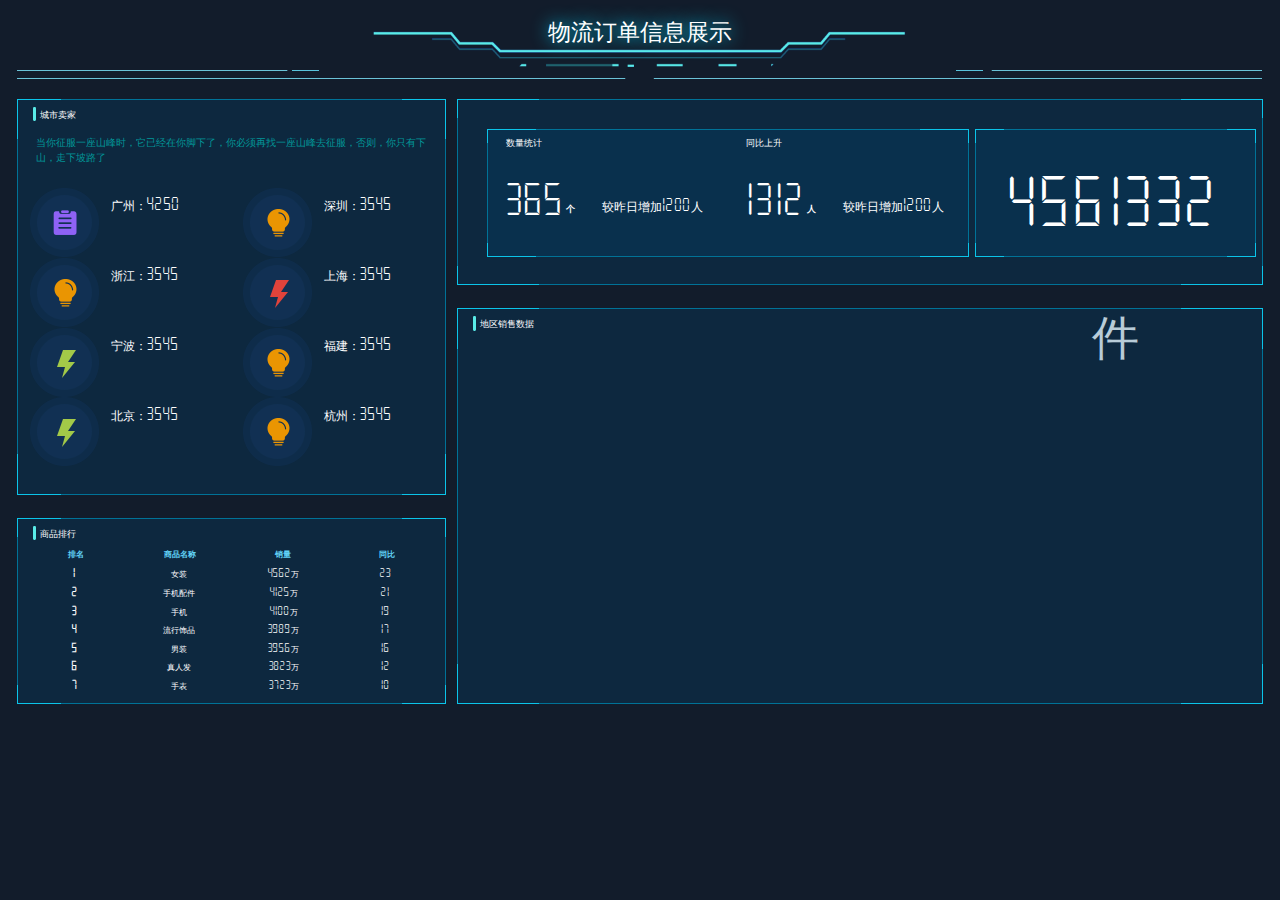
==== .idea/HIV/index2.html @ 97f4dd0d "11" ====
<!DOCTYPE html>
<html lang="en">
<head>
    <meta charset="UTF-8">
    <title>订单信息-飞天素材网</title>
    <link rel="stylesheet" href="css/public.css" >
    <link rel="stylesheet" href="css/index1.css" >
    <script src="js/jquery.min.js" ></script>
</head>
<script>
/*    $(function () {
        $('.myscroll').myScroll({
            speed: 60, //数值越大，速度越慢
            rowHeight: 38 //li的高度
        });
    });*/

    $(document).ready(function () {
        var whei = $(window).width()
        $("html").css({ fontSize: whei / 22 });
        $(window).resize(function () {
            var whei = $(window).width();
            $("html").css({ fontSize: whei / 22 })
        });
    });
</script>
<body>
<div class="main">
    <div class="header">
        <div class="header-left fl" id="time"></div>
        <div class="header-center fl">
            <div class="header-title">
                物流订单信息展示
            </div>
            <div class="header-img"></div>
        </div>
        <div class="header-right fl"></div>
        <div class="header-bottom fl"></div>
    </div>


    <div class="center">
        <div class="center-left fl">
            <div class="left-top rightTop border">
                <div class="title">城市卖家</div>
                <div class="top-list">
                    <p>当你征服一座山峰时，它已经在你脚下了，你必须再找一座山峰去征服，否则，你只有下山，走下坡路了</p>
                    <ul>
                        <li>
                            <img src="images/pic-4.png"  alt="">
                           <span>广州：4250</span>
                        </li>
                        <li>
                            <img src="images/pic-5.png"  alt="">
                            <span>深圳：3545</span>
                        </li>
                        <li>
                            <img src="images/pic-5.png"  alt="">
                            <span>浙江：3545</span>
                        </li>
                        <li>
                            <img src="images/pic-6.png"  alt="">
                            <span>上海：3545</span>
                        </li>
                        <li>
                            <img src="images/pic-7.png"  alt="">
                            <span>宁波：3545</span>
                        </li>
                        <li>
                            <img src="images/pic-5.png"  alt="">
                            <span>福建：3545</span>
                        </li>
                        <li>
                            <img src="images/pic-7.png"  alt="">
                            <span>北京：3545</span>
                        </li>
                        <li>
                            <img src="images/pic-5.png"  alt="">
                            <span>杭州：3545</span>
                        </li>
                    </ul>
                </div>

            </div>

            <div class="left-bottom rightTop border">
                <div class="title">商品排行</div>
                <div class="bottom-b">
                    <!--<div id="chart3" class="allnav"></div>-->
                    <div class="gun">
                        <span>排名</span>
                        <span>商品名称</span>
                        <span>销量</span>
                        <span>同比</span>
                    </div>
                    <div id="FontScroll" class="myscroll">
                        <ul>
                            <li>
                                <div class="fontInner clearfix">
                                    <span>
                                        <b>1</b>
                                    </span>
                                    <span>女装</span>
                                    <span>4562万</span>
                                    <span>23%</span>
                                </div>
                            </li>
                            <li>
                                <div class="fontInner clearfix">
                                    <span>
                                        <b>2</b>
                                    </span>
                                    <span>手机配件</span>
                                    <span>4125万</span>
                                    <span>21%</span>
                                </div>
                            </li>
                            <li>
                                <div class="fontInner clearfix">
                                    <span>
                                        <b>3</b>
                                    </span>
                                    <span>手机</span>
                                    <span>4100万</span>
                                    <span>19%</span>
                                </div>
                            </li>
                            <li>
                                <div class="fontInner clearfix">
                                    <span>
                                        <b>4</b>
                                    </span>
                                    <span>流行饰品</span>
                                    <span>3989万</span>
                                    <span>17%</span>
                                </div>
                            </li>
                            <li>
                                <div class="fontInner clearfix">
                                    <span>
                                        <b>5</b>
                                    </span>
                                    <span>男装</span>
                                    <span>3956万</span>
                                    <span>16%</span>
                                </div>
                            </li>
                            <li>
                                <div class="fontInner clearfix">
                                    <span>
                                        <b>6</b>
                                    </span>
                                    <span>真人发</span>
                                    <span>3823万</span>
                                    <span>12%</span>
                                </div>
                            </li>
                            <li>
                                <div class="fontInner clearfix">
                                    <span>
                                        <b>7</b>
                                    </span>
                                    <span>手表</span>
                                    <span>3723万</span>
                                    <span>10%</span>
                                </div>
                            </li>


                        </ul>
                    </div>


                </div>

            </div>
        </div>
        <div class="center-cen fl">
            <div class="cen-top rightTop border">
                <div class="top-title rightTop border">
                    <ul>
                        <li>
                            <p>数量统计</p>
                            <span>365</span>
                            <!--<span>6</span>
                            <span>5</span>-->
                            <b>个</b>
                            <div class="datashuji">
                                <span>较昨日增加1200人</span>
                            </div>
                        </li>
                        <li>
                            <p>同比上升</p>
                            <span>1312</span>
                            <!--<span>3</span>-->
                            <b>人</b>
                            <div class="dataright">
                                <span>较昨日增加1200人</span>
                            </div>
                        </li>
                    </ul>
                    <!--<span>4561332件</span>-->
                </div>

                <div class="top-bottom rightTop border">
                    <!--<div id="map" class="allnav"></div>-->
                    <span>4561332件</span>
                </div>


            </div>
            <div class="cen-bottom rightTop border">
                <div class="title">地区销售数据</div>
                <div class="bottom-b">
                    <div id="chart_1" class="allnav"></div>
                </div>

            </div>
        </div>

    </div>


</div>

<script src="js/echarts-4.2.1.min.js" ></script>
<script src="js/china.js" ></script>
<script src="js/index2.js" ></script>

</body>
</html>
---- .idea/HIV/css/public.css ----
*{
    -webkit-box-sizing: border-box;
    -moz-box-sizing: border-box;
    box-sizing: border-box}
*,body{padding:0px;	margin:0px;color: #ffffff;/*font-family: "微软雅黑";*/}
html,body{
    background: url("../images/bg.png"/*tpa=http://v.bootstrapmb.com/2020/12/dmitw9353/images/bg.png*/) no-repeat;
    background-size: cover;
    font-size: .16rem;
    color: #ffffff;
    position: relative;
    width: 100%;
    height: 100%;
    font-family: myFirstFont !important;
}
.fl{
    float: left;
}
.fr{
    float: right;
}
ul,ol{
    list-style: none;
}
.allnav{
    height: 100%;
}
@font-face
{
    font-family: myFirstFont;
    src: url("DISPLAY FREE TFB.ttf"/*tpa=http://v.bootstrapmb.com/2020/12/dmitw9353/css/DISPLAY FREE TFB.ttf*/)
}
/*谷哥滚动条样式*/

::-webkit-scrollbar {width:5px;height:5px;position:absolute}
::-webkit-scrollbar-thumb {background-color:#5bc0de}
::-webkit-scrollbar-track {background-color:#ddd}

/***/
.allnav{
    height: 100%;
}


/*第三栏头部*/
.rightTop{
    width: 100%;
    height: 450px;
    position: relative;
    border:1px solid #0bc4e9;
    background: rgba(0,72,115,0.28);
    transition: all 1s;
    cursor: pointer;
}

/*边框公共样式*/
.border:before{
    content: '';
    position: absolute;
    width: 80%;
    height: 100%;
    bottom: -1px;
    top:-1px;
    left:10%;
    border-bottom: 1px solid #007297;
    border-top: 1px solid #007297;
    transition: all 0.5s;
}
.border:after{
    content: '';
    position: absolute;
    width: 100%;
    height: 80%;
    left: -1px;
    right:-1px;
    top:10%;
    border-left: 1px solid  #007297;
    border-right: 1px solid  #007297;
    transition: all 0.5s;
}
.border:hover::before{
    width: 0%;
}
.border:hover::after{
    height: 0%;
}
.border:hover{
    box-shadow:-5px 0px 2px rgba(255,255,255,0.1),   /*左边阴影*/  0px -5px 2px rgba(255,255,255,0.1),  /*上边阴影*/ 5px 0px 2px rgba(255,255,255,0.1),  /*右边阴影*/ 0px 5px 2px rgba(255,255,255,0.1);
    background: rgba(255,255,255,0.1);
}
.border h4{
    margin: 15px 0 5px 20px;
    color: #8adeff;
    line-height: 35px;
    font-size: 18px;
    font-weight: 500;
}
/* 鼠标特效 */
*{
    cursor: url("../images/pointer.png"/*tpa=http://v.bootstrapmb.com/2020/12/dmitw9353/images/pointer.png*/) 8 3, auto !important;
}
---- .idea/HIV/css/index1.css ----
/*
头部*/
.header{
    width: 100%;
    height: 1.5rem;
    /*background: red;*/

}
.header .header-left{
    width: 25%;
    height: 1.05rem;
    color: white;
    /*    border: 1px solid green;*/
    text-align: center;
    line-height: 1.05rem;
}
.header .header-center{
    width: 50%;
    height: 1.2rem;
    /*border: 1px solid red;*/
    /*    background: url("../images/head.gif") no-repeat;
        background-size: 100% 100%;*/
    position: relative;
}
.header .header-center .header-title{
    text-align: center;
    color: #ffffff;
    font-size: .4rem;
    text-shadow: 0 0 .3rem #00d8ff;
    line-height: 1.05rem;
}
.header .header-img{
    background: url("../images/head.gif"/*tpa=http://v.bootstrapmb.com/2020/12/dmitw9353/images/head.gif*/) no-repeat center center;
    background-size: 100%;
    height: 100%;
    width: 100%;
    position: absolute;
    top: .4rem;
}

.header .header-right{
    width: 25%;
    height: 1.05rem;
    /*border: 1px solid gold;*/
}
.header .header-bottom{
    width: calc(100% - .4rem);
    height: .16rem;
    background: url("../images/header.png"/*tpa=http://v.bootstrapmb.com/2020/12/dmitw9353/images/header.png*/) no-repeat;
    background-size: calc(100% - .2rem) 100%;
    padding: 0 .2rem;
    margin-left: .3rem;

}


/*
内容*/
.center{
    padding: .1rem .2rem .1rem .2rem;
}
.center .center-left{
    width: 35%;
    padding: .1rem;
    /*    border: 1px solid red;*/

}
.center .center-left .left-top{
    width: 100%;
    height: 6.8rem;
    margin-bottom: .4rem;

}

.center .center-left .left-top h1{
    color: white;
    font-size: .4rem;
    transform: rotateX(0deg);
    /*display: flex;*/
    align-items: center;
    margin-bottom: 8px;
    position: relative;
    -webkit-transform-style: preserve-3d;
    -moz-transform-style: preserve-3d;
    -ms-transform-style: preserve-3d;
    transform-style: preserve-3d;
    transform-origin: 50% 50%;
    /*transform: rotateX(0deg);*/
    /*width: 100%;*/
    transition: transform 500ms cubic-bezier(0.15, 0.52, 0.5, 0.9) 0s;
    /*height: 24px;*/
    /*过渡效果*/
    transition: all 1s;
}
/*.center .center-left .left-top h1:hover{
    transform: rotateX(360deg);
    transition: all 2s;
}*/

.title{
    width: 90%;
    height: 0.3rem;
    /*    border: 1px solid gold;*/
    position: relative;
    top:.1rem;
    left: .25rem;
    color: white;
    padding-left: 0.12rem;
    line-height: 0.3rem;

}
.title:before{
    width: 0.05rem;
    height: 0.25rem;
    top: 0.02rem;
    position: absolute;
    content: "";
    background: #59ebe8;
    border-radius: 0.02rem;
    left: 0;
}
.top-list p{
    font-size: .18rem;
    color: #029698;
    padding: .3rem;
}
.top-list li{
    float: left;
    font-size: .2rem;
    color: #ffffff;
    width: 50%;
    height: .8rem;
    line-height: .8rem;
    padding: 0  .2rem;
    margin-bottom: .4rem;
}
.top-list li img{
    margin: .1rem 0;
    display: block;
    float: left;
    line-height: .8rem;
    /*height: .8rem;*/
}
.top-list li span{
    display: block;
    float: left;
    padding-left: .2rem;
    line-height: .8rem;
}





.center .center-left .left-bottom{
    width: 100%;
    height: 3.2rem;
    /*background: url("../images/panel.png") no-repeat;
    background-size: 100% 100%;*/
    /*border: 0.01rem solid #217093;*/
}
.center .center-left .bottom-b{
    width: calc(100% - 0.2rem);
    height: 2.6rem;
    margin-left: 0.1rem;
    margin-top: 0.1rem;
}
.center .center-cen{
    width: 65%;
    padding: .1rem;
}
.center .center-cen .cen-top{
    width: 100%;
    height: 3.2rem;
    /*background: url("../images/a.png") no-repeat;
    background-size: 100% 100%;*/
    /*border: 0.01rem solid #217093;*/
    margin-bottom: .4rem;
    position: relative;
}


.center .center-cen .cen-top .top-title{
    position: absolute;
    width: 60%;
    height: 2.2rem;
    /*border: 1px solid red;*/
    left: .5rem;
    top:.5rem;
}
.center .center-cen .cen-top .top-title span{
    font-size: .8rem;
    text-align: center;
    display: block;
    margin: 0 auto;
    line-height: 2.2rem;
    float: left;
}
.center .center-cen .cen-top .top-title li{
    float: left;
    width: 50%;
    /*height: 1rem;*/
    /*border: 1px solid green;*/
}
.center .center-cen .cen-top .top-title li p,
.center .center-cen .cen-top .top-title li span,
.center .center-cen .cen-top .top-title li b{
    color: #ffffff;
}
.center .center-cen .cen-top .top-title li b{
    text-align: center;
    display: block;
    margin: .8rem auto 0 auto;

    float: left;
}
.center .center-cen .cen-top .top-title li p{
    padding: .1rem;
    margin-left: .2rem;
}
.center .center-cen .cen-top .top-title li span{
    text-align: center;
    display: inline-block;
    /*width: .35rem;*/
    height: .45rem;
    /*background: #37a9ea;*/
    margin-left: .3rem;
    line-height: .4rem;
    font-size: .5rem;
    margin-top: .6rem;
}
.datashuji{
    position: absolute;
    margin-bottom: .1rem;
    bottom: .5rem;
    left: 20%;
}
.dataright{
    position: absolute;
    margin-bottom: .1rem;
    bottom: .5rem;
    right: 5%;
}
.datashuji span,.dataright span{
    font-size: .2rem !important;
}
.center .center-cen .cen-top .top-bottom{
    width: 35%;
    height: 2.2rem;
    /*border: 1px solid red;*/
    position: absolute;
    top:0.5rem;
    right: 0.1rem;
    padding: .2rem;
    /*overflow: hidden;*/
}
.center .center-cen .cen-top .top-bottom span{
    font-size: .8rem;
    text-align: center;
    display: block;
    margin: 0 auto;
    line-height: 2.2rem;
}


.center .center-cen .cen-bottom{
    width: 100%;
    height: 6.8rem;

}
.center .center-cen .bottom-b{
    width: calc(100% - 0.2rem);
    height: 6.4rem;
    margin-left: 0.1rem;
    margin-top: 0.1rem;
}




.gun{
    /* width: 100%;*/
    margin-top: .2rem;
}
.gun span{
    display: block;
    float: left;
    height: .2rem;
    width: 25%;
    /*background: red;*/
    /*margin: 15px 10px 10px 10px;*/
    /*padding: 20px;*/
    text-align: center;
    font-size: 0.14rem;
    font-weight: 600;
    color: #61d2f7;
    text-align: center;
    margin-bottom: .1rem;
}
#FontScroll{
    width: 100%;
    height: 2.3rem;
    overflow: hidden;
    /*float: left;*/
    margin-top: .1rem;
    /*margin: 0 5%;*/
    /*margin-left: 50px;*/

    /*background: gold;*/

}
#FontScroll ul li{
    height: .32rem;
    width: 100%;
    color: #ffffff;
    text-align: center;
    line-height: .32rem;
    /*border-bottom: 1px dashed #404040;*/
    /*width:33.3%;*/
    overflow: hidden;
    font-size: 0.14rem;
    /*border-bottom: 1px dashed #404040;*/
    /*width:33.3%;*/


    /*background: red;
    margin: 0 2%;*/

}
/*#FontScroll ul li:nth-child(1){
    !*background-color: #072951;*!
    box-shadow: -10px 0px 15px #034c6a inset, !*左边阴影*!
    10px 0px 15px #034c6a inset;

}
#FontScroll ul li:hover{
    box-shadow: -10px 0px 15px #034c6a inset, !*左边阴影*!
    10px 0px 15px #034c6a inset;
    cursor: pointer;
}*/

.fontInner span{
    display:inline-block;
    /*float: left;*/
    /*height: 20px;*/
    width:24%;
    color: #ffffff;

    /*background: red;*/

}
.fontInner span b{
    display: inline-block;
    width: .2rem;
    height: .2rem;
    border-radius: 0.03rem;
    color: #ffffff;
    line-height: .2rem;
}
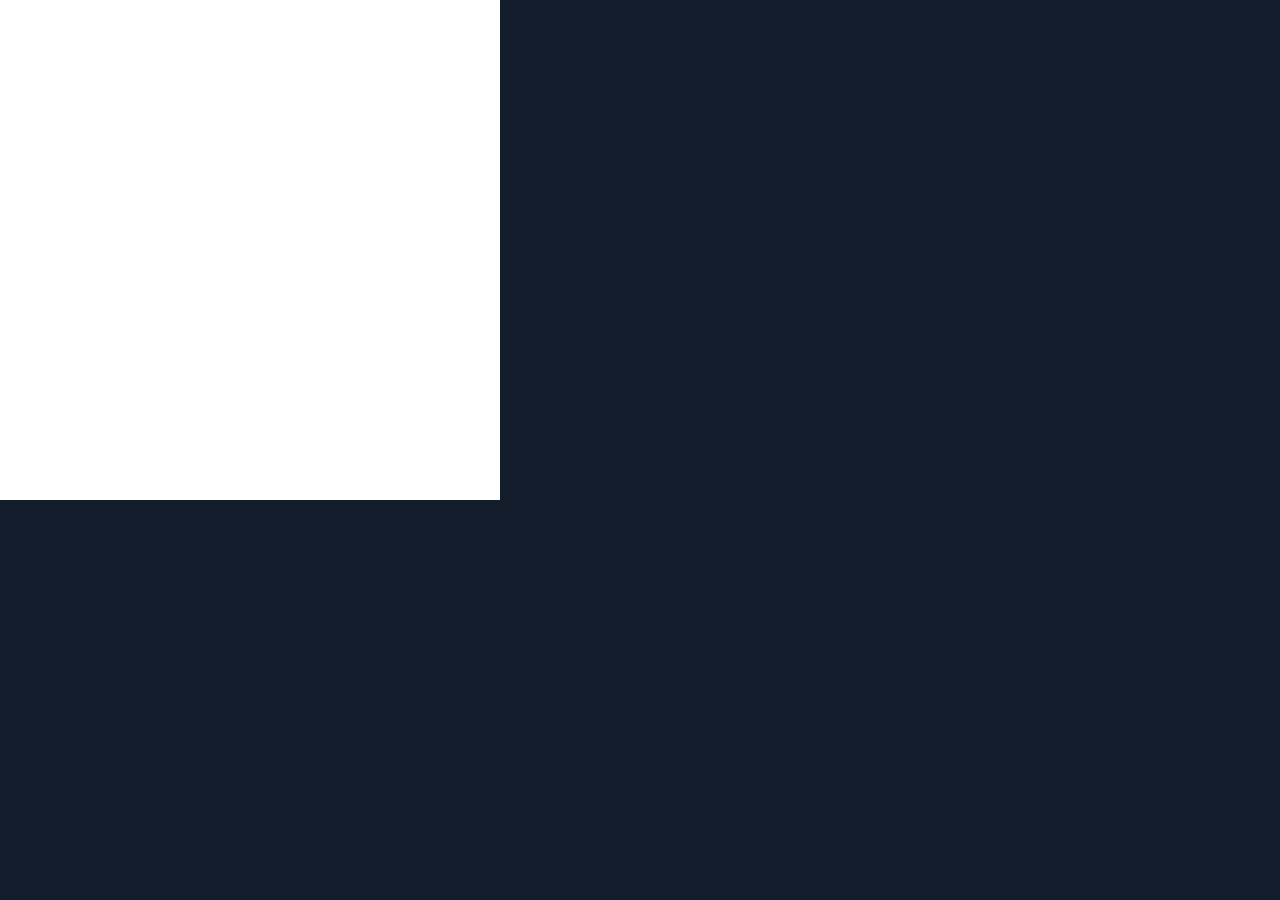
==== commit 5d738ad8: "11" ====
--- a/.idea/HIV/index2.html
+++ b/.idea/HIV/index2.html
@@ -3,229 +3,16 @@
 <head>
     <meta charset="UTF-8">
     <title>订单信息-飞天素材网</title>
-    <link rel="stylesheet" href="css/public.css" >
-    <link rel="stylesheet" href="css/index1.css" >
-    <script src="js/jquery.min.js" ></script>
+    <link rel="stylesheet" href="css/public.css">
+    <link rel="stylesheet" href="css/index1.css">
+    <script src="js/jquery.min.js"></script>
 </head>
-<script>
-/*    $(function () {
-        $('.myscroll').myScroll({
-            speed: 60, //数值越大，速度越慢
-            rowHeight: 38 //li的高度
-        });
-    });*/
-
-    $(document).ready(function () {
-        var whei = $(window).width()
-        $("html").css({ fontSize: whei / 22 });
-        $(window).resize(function () {
-            var whei = $(window).width();
-            $("html").css({ fontSize: whei / 22 })
-        });
-    });
-</script>
 <body>
-<div class="main">
-    <div class="header">
-        <div class="header-left fl" id="time"></div>
-        <div class="header-center fl">
-            <div class="header-title">
-                物流订单信息展示
-            </div>
-            <div class="header-img"></div>
-        </div>
-        <div class="header-right fl"></div>
-        <div class="header-bottom fl"></div>
-    </div>
-
-
-    <div class="center">
-        <div class="center-left fl">
-            <div class="left-top rightTop border">
-                <div class="title">城市卖家</div>
-                <div class="top-list">
-                    <p>当你征服一座山峰时，它已经在你脚下了，你必须再找一座山峰去征服，否则，你只有下山，走下坡路了</p>
-                    <ul>
-                        <li>
-                            <img src="images/pic-4.png"  alt="">
-                           <span>广州：4250</span>
-                        </li>
-                        <li>
-                            <img src="images/pic-5.png"  alt="">
-                            <span>深圳：3545</span>
-                        </li>
-                        <li>
-                            <img src="images/pic-5.png"  alt="">
-                            <span>浙江：3545</span>
-                        </li>
-                        <li>
-                            <img src="images/pic-6.png"  alt="">
-                            <span>上海：3545</span>
-                        </li>
-                        <li>
-                            <img src="images/pic-7.png"  alt="">
-                            <span>宁波：3545</span>
-                        </li>
-                        <li>
-                            <img src="images/pic-5.png"  alt="">
-                            <span>福建：3545</span>
-                        </li>
-                        <li>
-                            <img src="images/pic-7.png"  alt="">
-                            <span>北京：3545</span>
-                        </li>
-                        <li>
-                            <img src="images/pic-5.png"  alt="">
-                            <span>杭州：3545</span>
-                        </li>
-                    </ul>
-                </div>
-
-            </div>
-
-            <div class="left-bottom rightTop border">
-                <div class="title">商品排行</div>
-                <div class="bottom-b">
-                    <!--<div id="chart3" class="allnav"></div>-->
-                    <div class="gun">
-                        <span>排名</span>
-                        <span>商品名称</span>
-                        <span>销量</span>
-                        <span>同比</span>
-                    </div>
-                    <div id="FontScroll" class="myscroll">
-                        <ul>
-                            <li>
-                                <div class="fontInner clearfix">
-                                    <span>
-                                        <b>1</b>
-                                    </span>
-                                    <span>女装</span>
-                                    <span>4562万</span>
-                                    <span>23%</span>
-                                </div>
-                            </li>
-                            <li>
-                                <div class="fontInner clearfix">
-                                    <span>
-                                        <b>2</b>
-                                    </span>
-                                    <span>手机配件</span>
-                                    <span>4125万</span>
-                                    <span>21%</span>
-                                </div>
-                            </li>
-                            <li>
-                                <div class="fontInner clearfix">
-                                    <span>
-                                        <b>3</b>
-                                    </span>
-                                    <span>手机</span>
-                                    <span>4100万</span>
-                                    <span>19%</span>
-                                </div>
-                            </li>
-                            <li>
-                                <div class="fontInner clearfix">
-                                    <span>
-                                        <b>4</b>
-                                    </span>
-                                    <span>流行饰品</span>
-                                    <span>3989万</span>
-                                    <span>17%</span>
-                                </div>
-                            </li>
-                            <li>
-                                <div class="fontInner clearfix">
-                                    <span>
-                                        <b>5</b>
-                                    </span>
-                                    <span>男装</span>
-                                    <span>3956万</span>
-                                    <span>16%</span>
-                                </div>
-                            </li>
-                            <li>
-                                <div class="fontInner clearfix">
-                                    <span>
-                                        <b>6</b>
-                                    </span>
-                                    <span>真人发</span>
-                                    <span>3823万</span>
-                                    <span>12%</span>
-                                </div>
-                            </li>
-                            <li>
-                                <div class="fontInner clearfix">
-                                    <span>
-                                        <b>7</b>
-                                    </span>
-                                    <span>手表</span>
-                                    <span>3723万</span>
-                                    <span>10%</span>
-                                </div>
-                            </li>
-
-
-                        </ul>
-                    </div>
-
-
-                </div>
-
-            </div>
-        </div>
-        <div class="center-cen fl">
-            <div class="cen-top rightTop border">
-                <div class="top-title rightTop border">
-                    <ul>
-                        <li>
-                            <p>数量统计</p>
-                            <span>365</span>
-                            <!--<span>6</span>
-                            <span>5</span>-->
-                            <b>个</b>
-                            <div class="datashuji">
-                                <span>较昨日增加1200人</span>
-                            </div>
-                        </li>
-                        <li>
-                            <p>同比上升</p>
-                            <span>1312</span>
-                            <!--<span>3</span>-->
-                            <b>人</b>
-                            <div class="dataright">
-                                <span>较昨日增加1200人</span>
-                            </div>
-                        </li>
-                    </ul>
-                    <!--<span>4561332件</span>-->
-                </div>
-
-                <div class="top-bottom rightTop border">
-                    <!--<div id="map" class="allnav"></div>-->
-                    <span>4561332件</span>
-                </div>
-
-
-            </div>
-            <div class="cen-bottom rightTop border">
-                <div class="title">地区销售数据</div>
-                <div class="bottom-b">
-                    <div id="chart_1" class="allnav"></div>
-                </div>
-
-            </div>
-        </div>
-
-    </div>
-
+<div id="main" style="width: 500px;height: 500px;background-color: white">
 
 </div>
-
-<script src="js/echarts-4.2.1.min.js" ></script>
-<script src="js/china.js" ></script>
-<script src="js/index2.js" ></script>
-
+<script src="https://cdn.staticfile.org/echarts/5.2.0/echarts.js"></script>
+<script src="https://www.makeapie.cn/dep/echarts/map/js/china.js"></script>
+<script src="js/index2.js"></script>
 </body>
 </html>